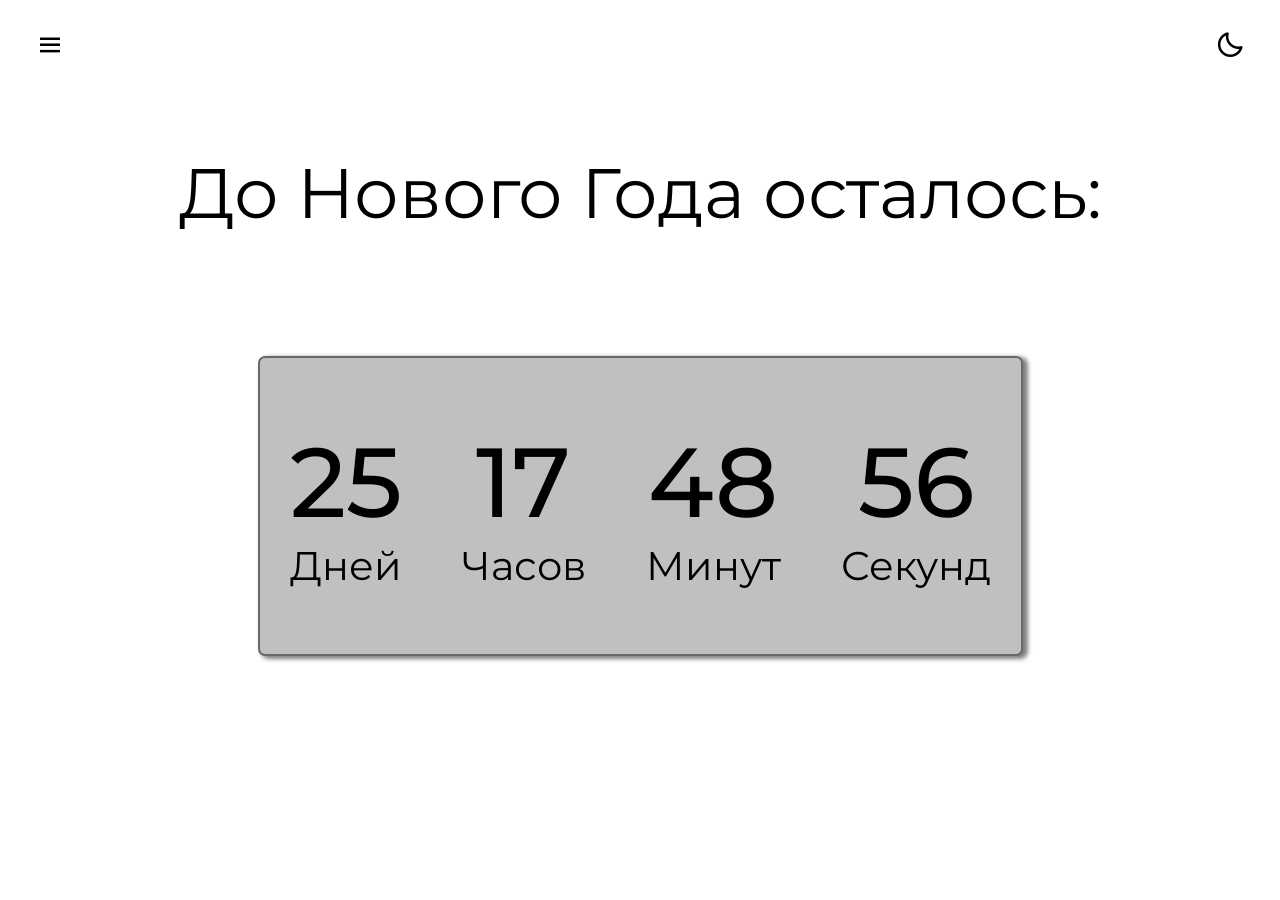
==== index.html @ 45baa1be "add new page and new counter" ====
<!DOCTYPE html>
<html lang="ru">
<head>
    <meta charset="UTF-8">
    <meta name="viewport" content="width=device-width, initial-scale=1.0">
    <title>Отсчет до Нового Года</title>
    <link rel="stylesheet" href="./css/styles.css">
    <link href='https://unpkg.com/boxicons@2.1.4/css/boxicons.min.css' rel='stylesheet'>
    <link rel="icon" type="image/png" href="./icons/new-year-logo.png"/>
</head>
<body class="dark">

    <nav class="menu menu-hide" data-js-menu-container>
        <ul class="menu__list">
            <li class="menu__nav-elem">
                <a href="../index.html" target="_blank">Главная</a>
            </li>
            <li class="menu__nav-elem">
                <a href="./pages/days-passed.html" target="_blank">Сколько дней прошло с начала Нового Года</a>
            </li>
        </ul>

        <i class='bx  bx-x bx-close-wrapper' data-js-close></i>
    </nav>

    <div class="info">
        <div class="info__header">
            <h1 class="info__header-text">До Нового Года осталось:</h1>
        </div>
    </div>

    <div class="timer">
        <div class="timer__border">
            <div class="timer__item timer__days">
                <h2 data-js-days>00</h2>
                <p>Дней</p>
            </div>
            <div class="timer__item timer__hours">
                <h2 data-js-hours>00</h2>
                <p>Часов</p>
            </div>
            <div class="timer__item timer__minutes">
                <h2 data-js-minutes>00</h2>
                <p>Минут</p>
            </div>
            <div class="timer__item timer__seconds">
                <h2 data-js-seconds>00</h2>
                <p>Секунд</p>
            </div>
        </div>
    </div>

    <i class='bx  bx-moon bx-moon-wrapper' data-js-moon></i>
    <i class='bx  bx-menu bx-menu-wrapper' data-js-menu></i>
    
    <script src="./js/theme.js" type="module"></script>
    <script src="./js/timerLeft.js" type="module"></script>
    <script src="./js/burgerMenu.js" type="module"></script>
</body>
</html>
---- css/styles.css ----
@import url('https://fonts.googleapis.com/css2?family=Montserrat:ital,wght@0,100..900;1,100..900&display=swap');

:root {
    --dark-theme: #1e1e1e;
    --dark-theme-colortext: #e0e0e0;
}

* {
    margin: 0;
    padding: 0;
    box-sizing: border-box;
}

a {
    color: #fff;
    text-decoration: none;
    transition: 0.3s;
}

a:hover {
    color: #D3D3D3;
    transition: 0.3s;
}

body {
    font-family: 'Montserrat', sans-serif;
    font-weight: 400;
}

body.dark {
    background-color: var(--dark-theme);
}

body.dark .info__header-text {
    color: var(--dark-theme-colortext);
}

body.dark .timer__item {
    color: var(--dark-theme-colortext);
}

body.dark .timer__border {
    background-color: #424242;
}

body.dark .bx-moon {
    color: var(--dark-theme-colortext);
}

body.dark .timer__border {
    box-shadow: 4px 2px 4px 1px rgba(255, 255, 255, 0.5);
}

.menu {
    display: flex;
    flex-direction: column;
    justify-content: center;
    z-index: 1;
    position: fixed;
    top: 0;
    left: 0;
    width: 400px;
    height: 100dvh;
    background-color: #808080;
    color: #fff;
}

.menu__nav-elem {
    margin-top: 30px;
    margin-left: 29px;
    font-size: 20px;
}


.menu.menu-hide {
    display: none;
}

.info {
    display: flex;
    justify-content: center;
    align-items: center;
    margin-top: 150px;
    margin-bottom: 100px;
}

.info__header-text {
    font-weight: 400;
    font-size: 70px;
}

.timer {
    display: flex;
    justify-content: center;
    align-items: center;
    flex-wrap: wrap;
    padding: 20px;
}

.timer__border {
    display: flex;
    justify-content: center;
    align-items: center;
    border: 2px solid #696969;
    background-color: #C0C0C0;
    border-radius: 7px;
    box-shadow: 4px 2px 4px 1px rgba(0, 0, 0, 0.5);
    height: 300px;
}

.timer__item {
    font-size: 65px;
    padding: 30px;
}

h2 {
    font-family: 'Montserrat', 'sans-serif';
    font-weight: 500;
    text-align: center;
}

p {
    font-size: 40px;
    text-align: center;
}

.bx-moon-wrapper {
    position: absolute;
    top: 30px;
    right: 35px;
}

.bx-moon, .bx-menu, .bx-x {
    font-size: 30px;
    cursor: pointer;
}

.bx-menu-wrapper {
    position: absolute;
    top: 30px;
    left: 35px;
}

.bx-close-wrapper {
    position: absolute;
    top: 30px;
    right: 15px;
}


@media (max-width: 960px) {
    .info__header-text {
        font-weight: 400;
        font-size: 50px;
        text-align: center;
    }

    .timer__border {
        flex-direction: column;
        height: auto;
        width: 350px;
    }
}
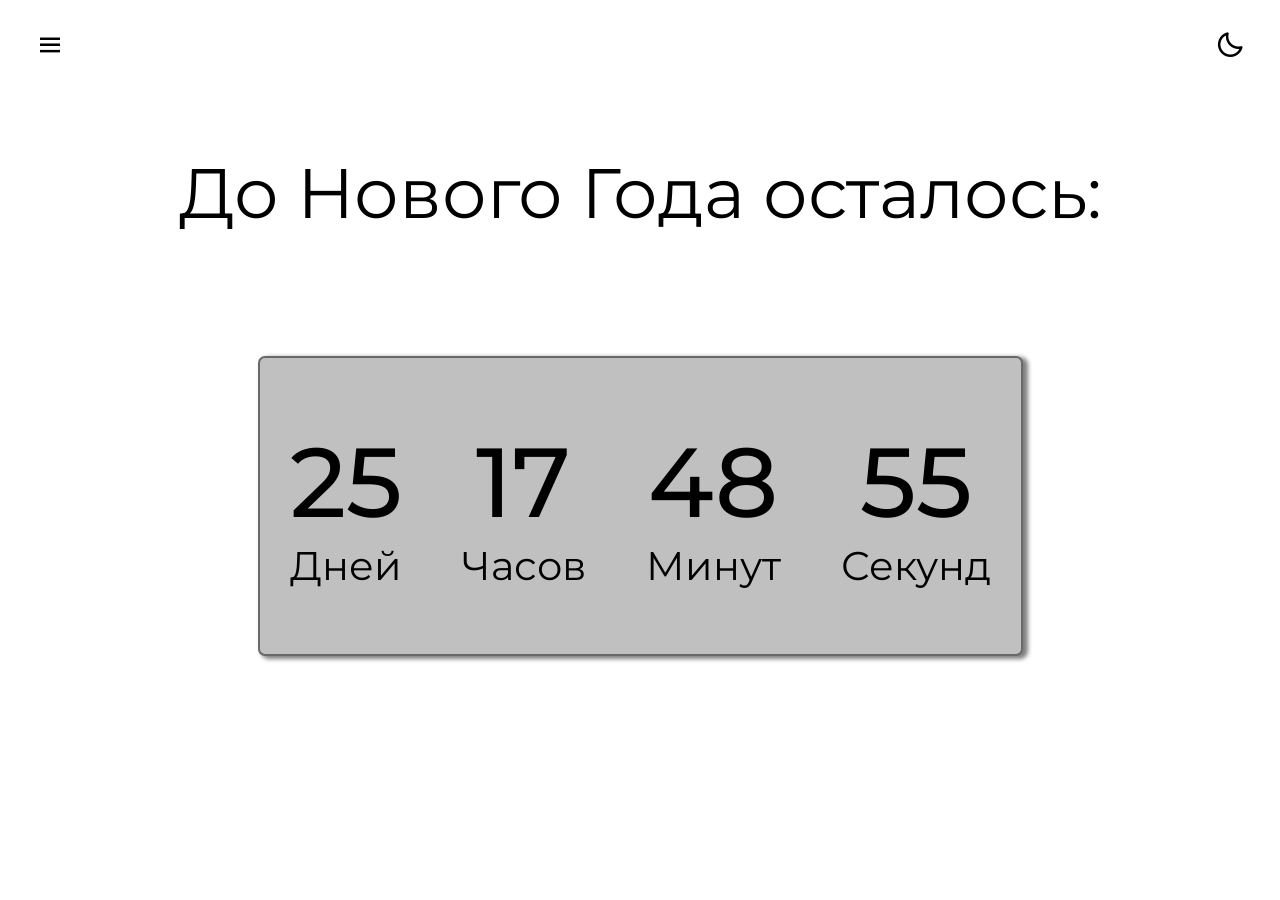
==== commit af85962d: "add popup about site" ====
--- a/index.html
+++ b/index.html
@@ -13,10 +13,13 @@
     <nav class="menu menu-hide" data-js-menu-container>
         <ul class="menu__list">
             <li class="menu__nav-elem">
-                <a href="../index.html" target="_blank">Главная</a>
+                <a href="../index.html">Главная</a>
             </li>
             <li class="menu__nav-elem">
-                <a href="./pages/days-passed.html" target="_blank">Сколько дней прошло с начала Нового Года</a>
+                <a href="./pages/days-passed.html">Сколько дней прошло с начала Нового Года</a>
+            </li>
+            <li class="menu__nav-elem">
+                <p class="menu__about" data-js-openpopup>О сайте</p>
             </li>
         </ul>
 
@@ -50,11 +53,28 @@
         </div>
     </div>
 
+    <div class="popup__container popup__container--hide" data-js-popup>
+    <div class="popup">
+        <h3 class="popup__header">Информация о сайте</h3>
+        <p class="popup__info"><b>New Year Tracker</b> - это простое и удобное веб-приложение с интерактивным интерфейсом и
+        минималистичным дизайном для отслеживания времени до Нового года и подсчёта дней, прошедших с его начала. <br>
+        </p>
+        <p class="popup__author">
+            Автор: R3nfix
+        </p><br>
+        <a href="https://github.com/R3nfix/new-year-timer" class="popup__project-link" target="_blank">GitHub</a>
+
+        <i class='bx  bx-x bx-close-wrapper bx-closepopup' data-js-closepopup></i>
+
+    </div>
+    </div>
+
     <i class='bx  bx-moon bx-moon-wrapper' data-js-moon></i>
     <i class='bx  bx-menu bx-menu-wrapper' data-js-menu></i>
     
     <script src="./js/theme.js" type="module"></script>
     <script src="./js/timerLeft.js" type="module"></script>
     <script src="./js/burgerMenu.js" type="module"></script>
+    <script src="./js/popup.js" type="module"></script>
 </body>
 </html>
--- a/css/styles.css
+++ b/css/styles.css
@@ -1,4 +1,28 @@
 @import url('https://fonts.googleapis.com/css2?family=Montserrat:ital,wght@0,100..900;1,100..900&display=swap');
+
+@keyframes burgerOpen {
+    0% {
+        opacity: 0;
+        transform: translateX(-100%);
+    }
+
+    100% {
+        opacity: 1;
+        transform: translateX(0);
+    }
+}
+
+@keyframes burgerClose {
+    0% {
+        opacity: 1;
+        transform: translateX(0);
+    }
+
+    100% {
+        opacity: 0;
+        transform: translateX(-100%);
+    }
+}
 
 :root {
     --dark-theme: #1e1e1e;
@@ -44,6 +68,10 @@
 }
 
 body.dark .bx-moon {
+    color: var(--dark-theme-colortext);
+}
+
+body.dark .bx-menu {
     color: var(--dark-theme-colortext);
 }
 
@@ -63,6 +91,8 @@
     height: 100dvh;
     background-color: #808080;
     color: #fff;
+    transition: opacity 0.4s ease; 
+    animation: burgerOpen 0.6s cubic-bezier(0.22, 1, 0.36, 1) forwards;
 }
 
 .menu__nav-elem {
@@ -71,9 +101,15 @@
     font-size: 20px;
 }
 
-
-.menu.menu-hide {
-    display: none;
+.menu__about {
+    display: inline-flex;
+    margin-right: 29px;
+    font-size: 20px;
+    cursor: pointer;
+}
+
+.menu-hide {
+    animation: burgerClose 0.5s cubic-bezier(0.22, 1, 0.36, 1) forwards;
 }
 
 .info {
@@ -124,10 +160,59 @@
     text-align: center;
 }
 
+.popup__container {
+    z-index: 1;
+    position: relative;
+    margin: 0 auto;
+    margin-top: -315px;
+    max-width: 1250px;
+    height: 200px;
+}
+
+.popup__container--hide {
+    display: none;
+}
+
+.popup {
+    position: relative;
+    display: flex;
+    justify-content: center;
+    align-items: center;
+    flex-direction: column;
+    border-radius: 5px;
+    background-color: #808080;
+    color: #fff;
+    box-shadow: 7px 3px 8px 1px rgba(0,0,0,0.8);
+}
+
+.popup__header {
+    font-size: 32px;
+    padding-top: 25px;
+    padding-left: 20px;
+    padding-bottom: 20px;
+}
+
+.popup__info, .popup__author, .popup__project-link {
+    font-size: 22px;
+}
+
+.popup__author {
+    padding-top: 30px;
+}
+
+.popup__project-link {
+    padding-bottom: 30px;
+    text-decoration: underline;
+}
+
 .bx-moon-wrapper {
     position: absolute;
     top: 30px;
     right: 35px;
+}
+
+.bx-closepopup {
+    color: #DC143C;
 }
 
 .bx-moon, .bx-menu, .bx-x {
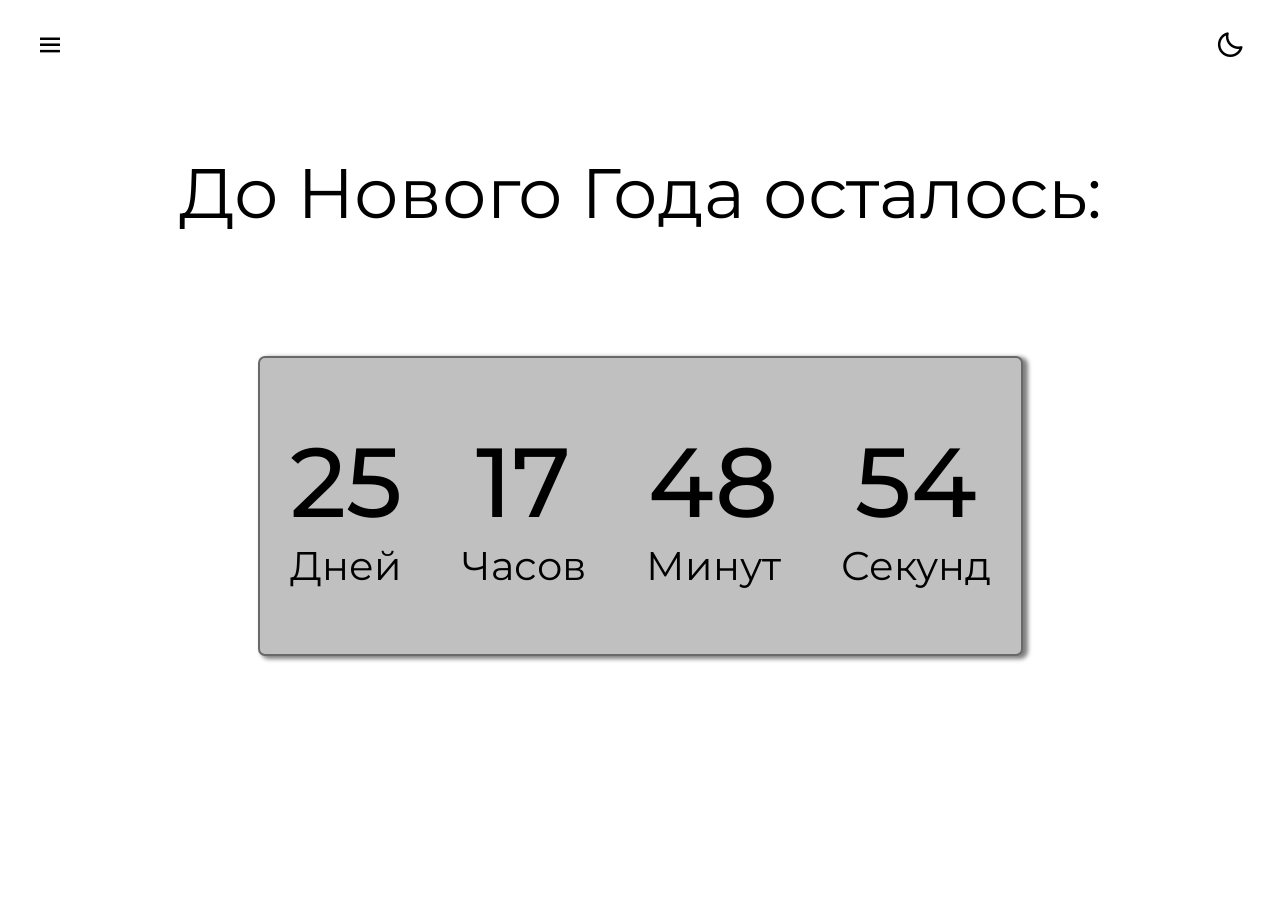
==== commit 43a3e81f: "theme refinement, added animation to popup" ====
--- a/index.html
+++ b/index.html
@@ -10,7 +10,7 @@
 </head>
 <body class="dark">
 
-    <nav class="menu menu-hide" data-js-menu-container>
+    <nav class="menu menu__hide" data-js-menu-container style="display: none;">
         <ul class="menu__list">
             <li class="menu__nav-elem">
                 <a href="../index.html">Главная</a>
@@ -53,7 +53,7 @@
         </div>
     </div>
 
-    <div class="popup__container popup__container--hide" data-js-popup>
+    <div class="popup__container popup__container--hide" data-js-popup style="display: none;">
     <div class="popup">
         <h3 class="popup__header">Информация о сайте</h3>
         <p class="popup__info"><b>New Year Tracker</b> - это простое и удобное веб-приложение с интерактивным интерфейсом и
--- a/css/styles.css
+++ b/css/styles.css
@@ -21,6 +21,30 @@
     100% {
         opacity: 0;
         transform: translateX(-100%);
+    }
+}
+
+@keyframes popupOpen {
+    0% {
+        opacity: 0;
+        transform: translateY(-100%);
+    }
+
+    100% {
+        opacity: 1;
+        transform: translateY(0);
+    }
+}
+
+@keyframes popupClose {
+    0% {
+        opacity: 1;
+        transform: translateY(0);
+    }
+
+    100% {
+        opacity: 0;
+        transform: translateY(-100%);
     }
 }
 
@@ -42,6 +66,15 @@
 }
 
 a:hover {
+    color: #D3D3D3;
+    transition: 0.3s;
+}
+
+p.menu__about {
+    transition: 0.3s;
+}
+
+p.menu__about:hover {
     color: #D3D3D3;
     transition: 0.3s;
 }
@@ -108,7 +141,7 @@
     cursor: pointer;
 }
 
-.menu-hide {
+.menu__hide {
     animation: burgerClose 0.5s cubic-bezier(0.22, 1, 0.36, 1) forwards;
 }
 
@@ -169,10 +202,6 @@
     height: 200px;
 }
 
-.popup__container--hide {
-    display: none;
-}
-
 .popup {
     position: relative;
     display: flex;
@@ -183,6 +212,7 @@
     background-color: #808080;
     color: #fff;
     box-shadow: 7px 3px 8px 1px rgba(0,0,0,0.8);
+    animation: popupOpen 0.6s cubic-bezier(0.22, 1, 0.36, 1) forwards;
 }
 
 .popup__header {
@@ -205,6 +235,10 @@
     text-decoration: underline;
 }
 
+.popup__container--hide {
+    animation: popupClose 0.5s ease-in forwards;
+}
+
 .bx-moon-wrapper {
     position: absolute;
     top: 30px;
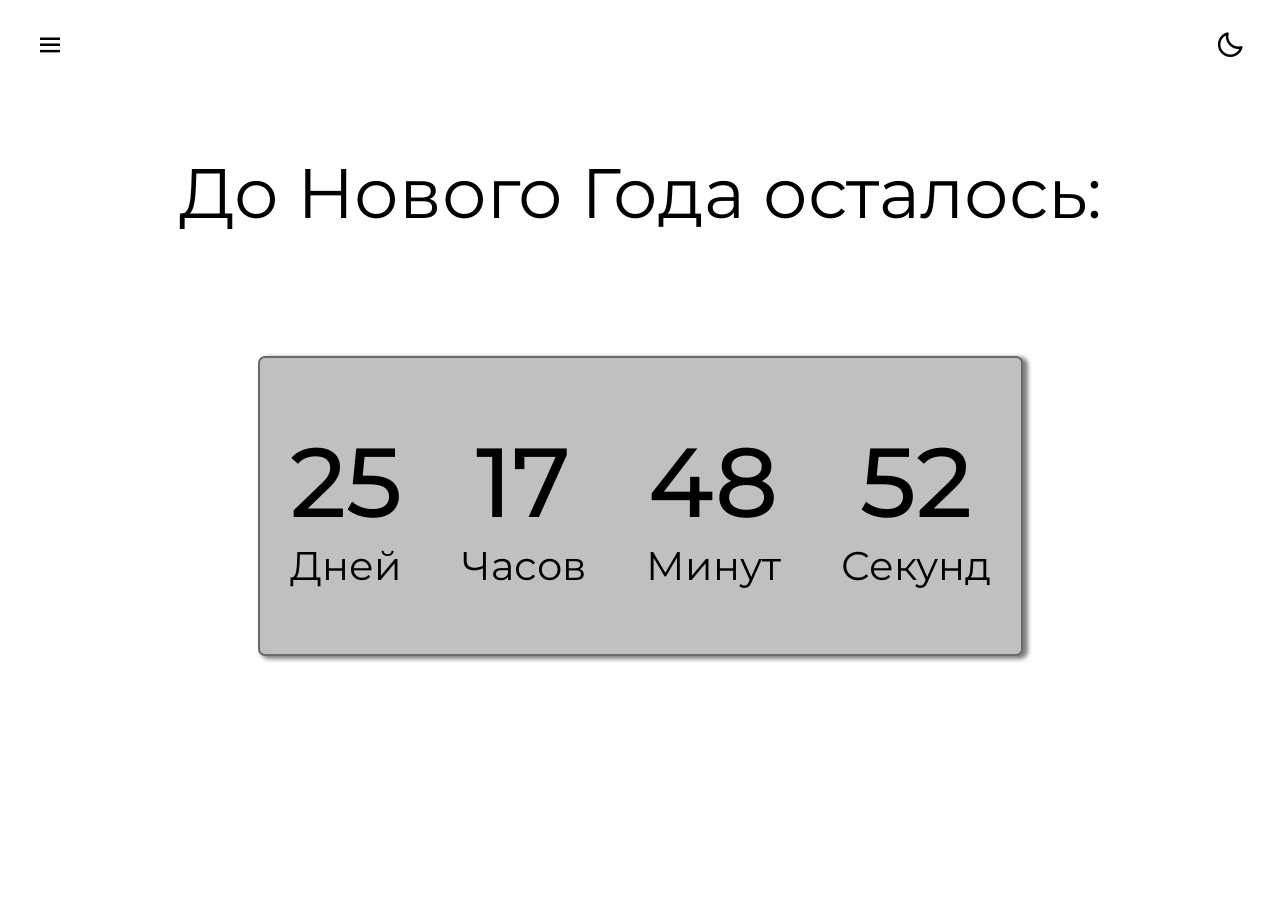
==== commit 224c98ba: "added script.js and adaptation for popup" ====
--- a/index.html
+++ b/index.html
@@ -73,7 +73,7 @@
     <i class='bx  bx-menu bx-menu-wrapper' data-js-menu></i>
     
     <script src="./js/theme.js" type="module"></script>
-    <script src="./js/timerLeft.js" type="module"></script>
+    <script src="./js/script.js" type="module"></script>
     <script src="./js/burgerMenu.js" type="module"></script>
     <script src="./js/popup.js" type="module"></script>
 </body>
--- a/css/styles.css
+++ b/css/styles.css
@@ -194,7 +194,7 @@
 }
 
 .popup__container {
-    z-index: 1;
+    z-index: 2;
     position: relative;
     margin: 0 auto;
     margin-top: -315px;
@@ -279,4 +279,14 @@
         height: auto;
         width: 350px;
     }
+
+    .popup__container {
+        margin-top: -960px;
+    }
+}
+
+@media (max-width: 480px) {
+    .popup__header {
+        padding-right: 100px;
+    }
 }
